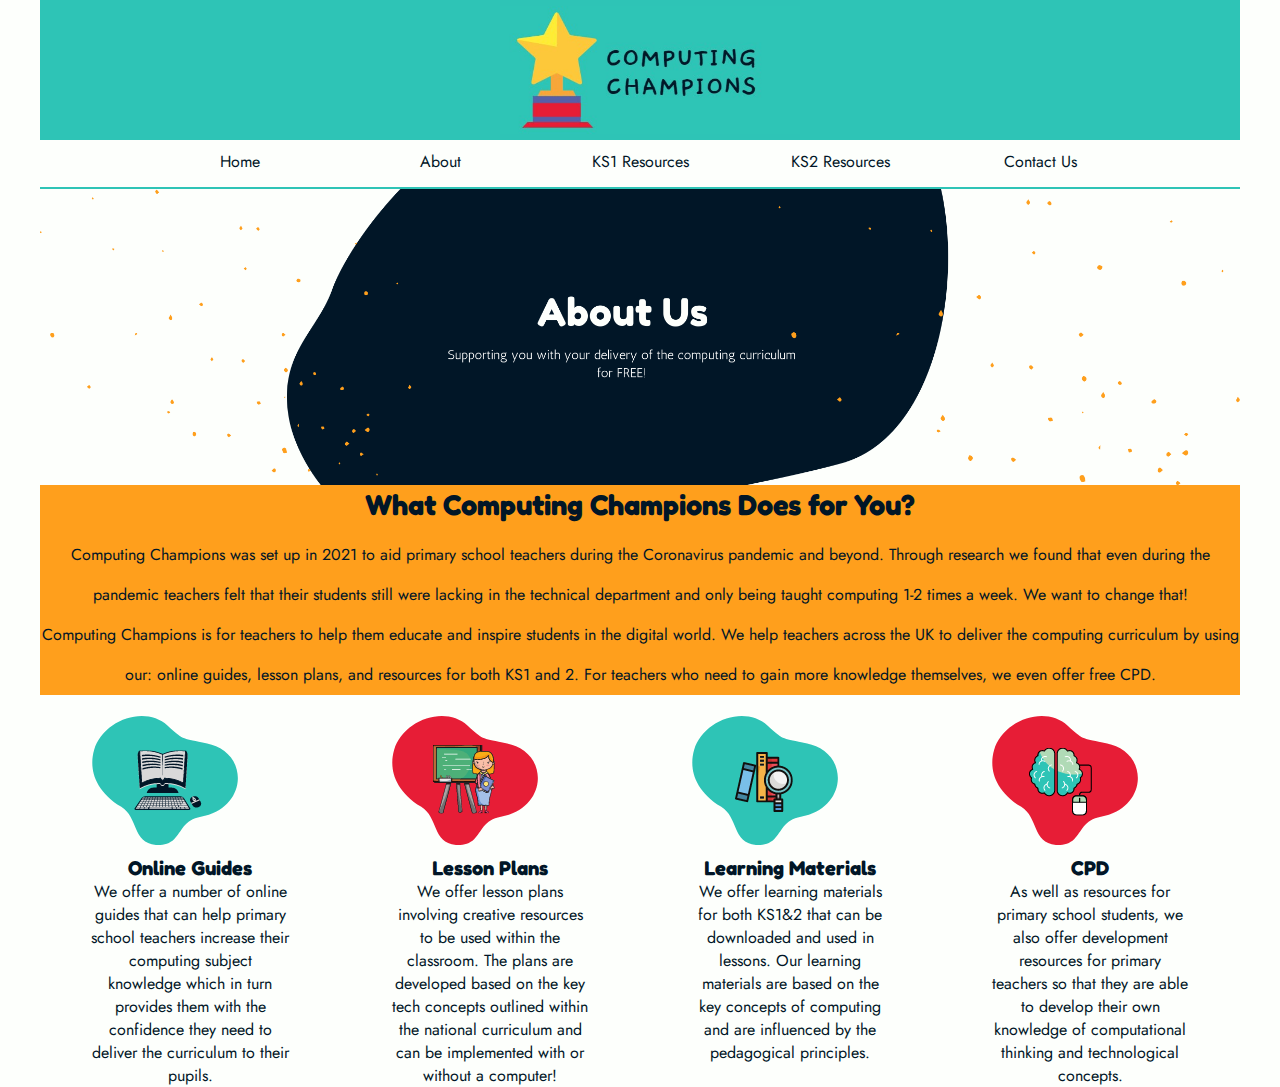
==== about.html @ ef2d5fbc "Commit 2" ====
<!DOCTYPE html>
<html lang="en">
<head>
    <meta charset="UTF-8">
    <meta http-equiv="X-UA-Compatible" content="IE=edge">
    <meta name="viewport" content="width=device-width, initial-scale=1.0">
    <title>Computing Champions</title>
    <link rel="stylesheet" href="styles/styles.css" type="text/css">
    <link rel="preconnect" href="https://fonts.gstatic.com">
    <link href="https://fonts.googleapis.com/css2?family=Fredoka+One&family=Jost:wght@300;400;500;700&display=swap" rel="stylesheet" type="text/css">
</head>
<body>
    <header>
        <img id="logo" src="images/index/logo.jpg" alt="Computing Champions Logo">
    </header>
    <nav>
        <ul>
            <li><a href="index.html">Home</a></li>
            <li><a href="#">About</a></li>
            <li><a href="ks1_resources.html">KS1 Resources</a></li>
            <li><a href="ks2_resources.html">KS2 Resources</a></li>
            <li><a href="contact.html">Contact Us</a></li>
        </ul>
    </nav>
    <section>
        <img id="banner" src="images/about/about_banner.png" alt="About Page Banner" width="1275px">
    </section>
    <main style="background-color: #FF9F1C;" id="about">
        <h2 style="background-color: #FF9F1C;">What Computing Champions Does for You?</h2>
        <p style="background-color: #FF9F1C;">Computing Champions was set up in 2021 to aid primary school teachers during the Coronavirus pandemic and beyond. Through research we found that even during the pandemic teachers felt that their students still were lacking in the technical department and only being taught computing 1-2 times a week. We want to change that!</p>
        <p style="background-color: #FF9F1C;">Computing Champions is for teachers to help them educate and inspire students in the digital world. We help teachers across the UK to deliver the computing curriculum by using our: online guides, lesson plans, and resources for both KS1 and 2. For teachers who need to gain more knowledge themselves, we even offer free CPD.</p>       
    </main>
    <section>
        <aside id="about_blobs">
            <img src="images/about/guide_blob.png" alt="Online Guide">
            <div id="about_info">
                <h3>Online Guides</h3>
                <p>We offer a number of online guides that can help primary school teachers increase their computing subject knowledge which in turn provides them with the confidence they need to deliver the curriculum to their pupils.</p>
            </div>
        </aside>
        <aside id="about_blobs">
            <img src="images/about/lesson_blob.png" alt="Lesson Plans">
            <div id="about_info">
                <h3>Lesson Plans</h3>
                <p>We offer lesson plans involving creative resources to be used within the classroom. The plans are developed based on the key tech concepts outlined within the national curriculum and can be implemented with or without a computer!</p>
            </div>
        </aside>
        <aside id="about_blobs">
            <img src="images/about/materials_blob.png" alt="Learning Materials">
            <div id="about_info">
                <h3>Learning Materials</h3>
                <p>We offer learning materials for both KS1&2 that can be downloaded and used in lessons. Our learning materials are based on the key concepts of computing and are influenced by the pedagogical principles.</p>
            </div>
        </aside>
        <aside id="about_blobs">
            <img src="images/about/cpd_blob.png" alt="CPD">
            <div id="about_info">
                <h3>CPD</h3>
                <p>As well as resources for primary school students, we also offer development resources for primary teachers so that they are able to develop their own knowledge of computational thinking and technological concepts.  </p>
            </div>
        </aside>
    </section>
</body>
</html>
---- styles/styles.css ----
/*page properties*/
* {
    position: relative;
    background-color: #FDFFFC;
    max-width: 1200px;
    margin: auto;
}
body {font-family: 'Jost', sans-serif; font-size: 16px; color: #011627;}
h1 {font-size: 2.5em; font-family: 'Fredoka One', cursive;}
h2 {font-size: 1.8em; font-family: 'Fredoka One', cursive;}
h3 {font-size: 1.25em; font-family: 'Fredoka One', cursive;}
p {font-size: 1em;}
a {color: #011627}
/*header*/
header {
    height: 140px;
    background-color: #2EC4B6;
    position: relative;
}
#logo {
    width: 300px;
    height: 128px;
    left: 460px;
    top: 6px;
}
/*nav*/
nav {
    text-align: center;
    line-height: 20px;
    margin-top: 2px;
    border-bottom: #2EC4B6 2px solid;
}
nav ul {
    display: inline-block;
    list-style: none;
    margin: 0;
    padding: 0;
}
nav ul li {
    display: block;
	width: 200px;
	float: left;
}
nav ul li a {
    display: inline-block;
    padding: 10px 20px;
    text-decoration: none;
    width: 120px;
    position: relative;
}
nav ul li a:hover {
    color:#FF9F1C;
    font-weight: bold;
}
/*sections*/
#banner {
    height: 300px;
}
#form {
    width: 650px;
    float: right;
    margin-top: 20px;
    margin-bottom: 20px;
}
/*main*/
main {
    margin-top: 20px;
    text-align: center;
    line-height: 40px;
}
main h2 {
    margin: 10px;
}
#about {
    margin-top: -20px;
}
#contact {
    width: 500px;
    float: left;
    margin-top: 20px;
}
/*aside*/
aside {
    width: 200px;
}
#blobs {
    float: left; 
    margin-left: 50px;
    margin-right: 50px;
    margin-top: 20px;
    height: 300px;
}
#about_blobs {
    float: left; 
    margin-left: 50px;
    margin-right: 50px;
    margin-top: 5px;
    height: 300px;
}
#about_info {
    text-align: center;
    margin-bottom: 20px;
}
/*form*/
form h2 {
    text-align: center;
    margin-bottom: 10px;
}
.feedback-input {
    color: ff9f1c;
    font-family: 'Jost', sans-serif;
    font-size: 16px;
    border-radius: 5px;
    line-height: 22px;
    background-color: transparent;
    border:2px solid #e71d36;
    transition: all 0.3s;
    padding: 13px;
    margin-bottom: 15px;
    width:100%;
    box-sizing: border-box;
    outline:0;
  }
  .feedback-input:focus { border:2px solid #e71d36; }
  textarea {
    height: 150px;
    line-height: 150%;
    resize:vertical;
  }
  #submit {
      width: 300px;
      background:#e71d36;
      border-radius: 5px;
      padding: 10px 295px;
      transition: all 0.3s;
      text-decoration: none;
      font-weight: bold;
  }
  #submit:hover { background: #2EC4B6; }
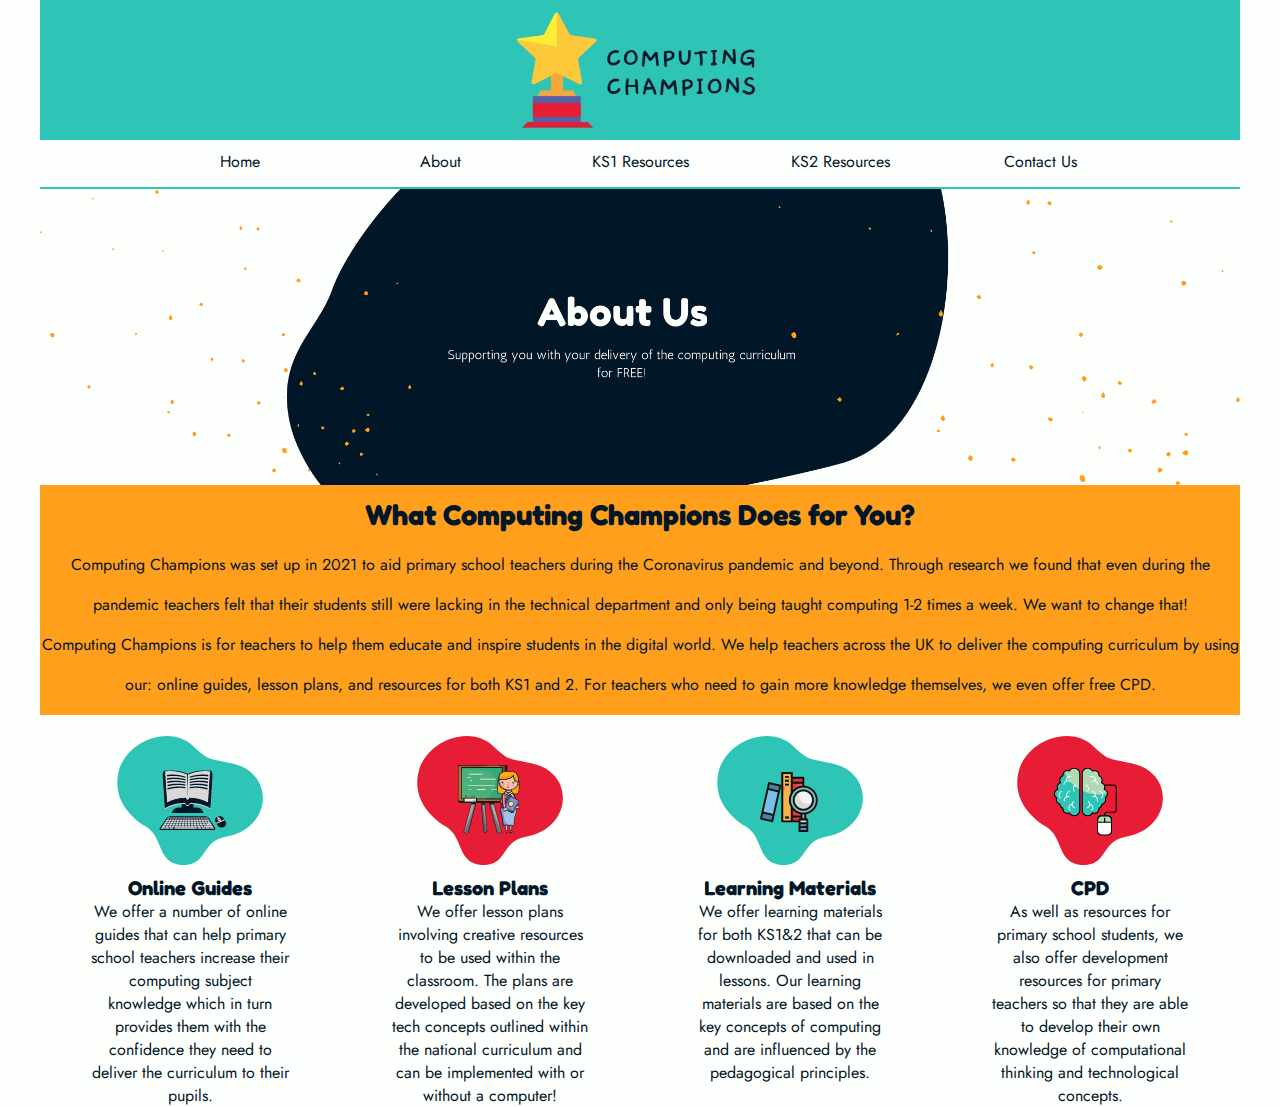
==== commit b5add50c: "All Content Added" ====
--- a/about.html
+++ b/about.html
@@ -26,9 +26,9 @@
         <img id="banner" src="images/about/about_banner.png" alt="About Page Banner" width="1275px">
     </section>
     <main style="background-color: #FF9F1C;" id="about">
-        <h2 style="background-color: #FF9F1C;">What Computing Champions Does for You?</h2>
+        <h2 style="background-color: #FF9F1C; padding-top: 10px;">What Computing Champions Does for You?</h2>
         <p style="background-color: #FF9F1C;">Computing Champions was set up in 2021 to aid primary school teachers during the Coronavirus pandemic and beyond. Through research we found that even during the pandemic teachers felt that their students still were lacking in the technical department and only being taught computing 1-2 times a week. We want to change that!</p>
-        <p style="background-color: #FF9F1C;">Computing Champions is for teachers to help them educate and inspire students in the digital world. We help teachers across the UK to deliver the computing curriculum by using our: online guides, lesson plans, and resources for both KS1 and 2. For teachers who need to gain more knowledge themselves, we even offer free CPD.</p>       
+        <p style="background-color: #FF9F1C; padding-bottom: 10px;">Computing Champions is for teachers to help them educate and inspire students in the digital world. We help teachers across the UK to deliver the computing curriculum by using our: online guides, lesson plans, and resources for both KS1 and 2. For teachers who need to gain more knowledge themselves, we even offer free CPD.</p>       
     </main>
     <section>
         <aside id="about_blobs">
@@ -53,7 +53,7 @@
             </div>
         </aside>
         <aside id="about_blobs">
-            <img src="images/about/cpd_blob.png" alt="CPD">
+            <a href="cpd.html"><img src="images/about/cpd_blob.png" alt="CPD"></a>
             <div id="about_info">
                 <h3>CPD</h3>
                 <p>As well as resources for primary school students, we also offer development resources for primary teachers so that they are able to develop their own knowledge of computational thinking and technological concepts.  </p>
--- a/styles/styles.css
+++ b/styles/styles.css
@@ -5,6 +5,7 @@
     max-width: 1200px;
     margin: auto;
 }
+html, body {height: 100%;}
 body {font-family: 'Jost', sans-serif; font-size: 16px; color: #011627;}
 h1 {font-size: 2.5em; font-family: 'Fredoka One', cursive;}
 h2 {font-size: 1.8em; font-family: 'Fredoka One', cursive;}
@@ -53,6 +54,9 @@
     font-weight: bold;
 }
 /*sections*/
+section {
+    text-align: center;
+}
 #banner {
     height: 300px;
 }
@@ -62,6 +66,27 @@
     margin-top: 20px;
     margin-bottom: 20px;
 }
+#guide_heading {
+    padding-top : 15px;
+    padding-bottom: 30px;
+    float: left;
+    width: 30%;
+    margin-right: 70px;
+}
+#lesson_plans {
+    width: 30%;
+    float: left;
+    padding-top : 15px;
+    padding-bottom: 30px;
+}
+#lesson_materials {
+    padding-top : 15px;
+    padding-bottom: 30px;
+    float: right;
+    width: 30%;
+
+}
+
 /*main*/
 main {
     margin-top: 20px;
